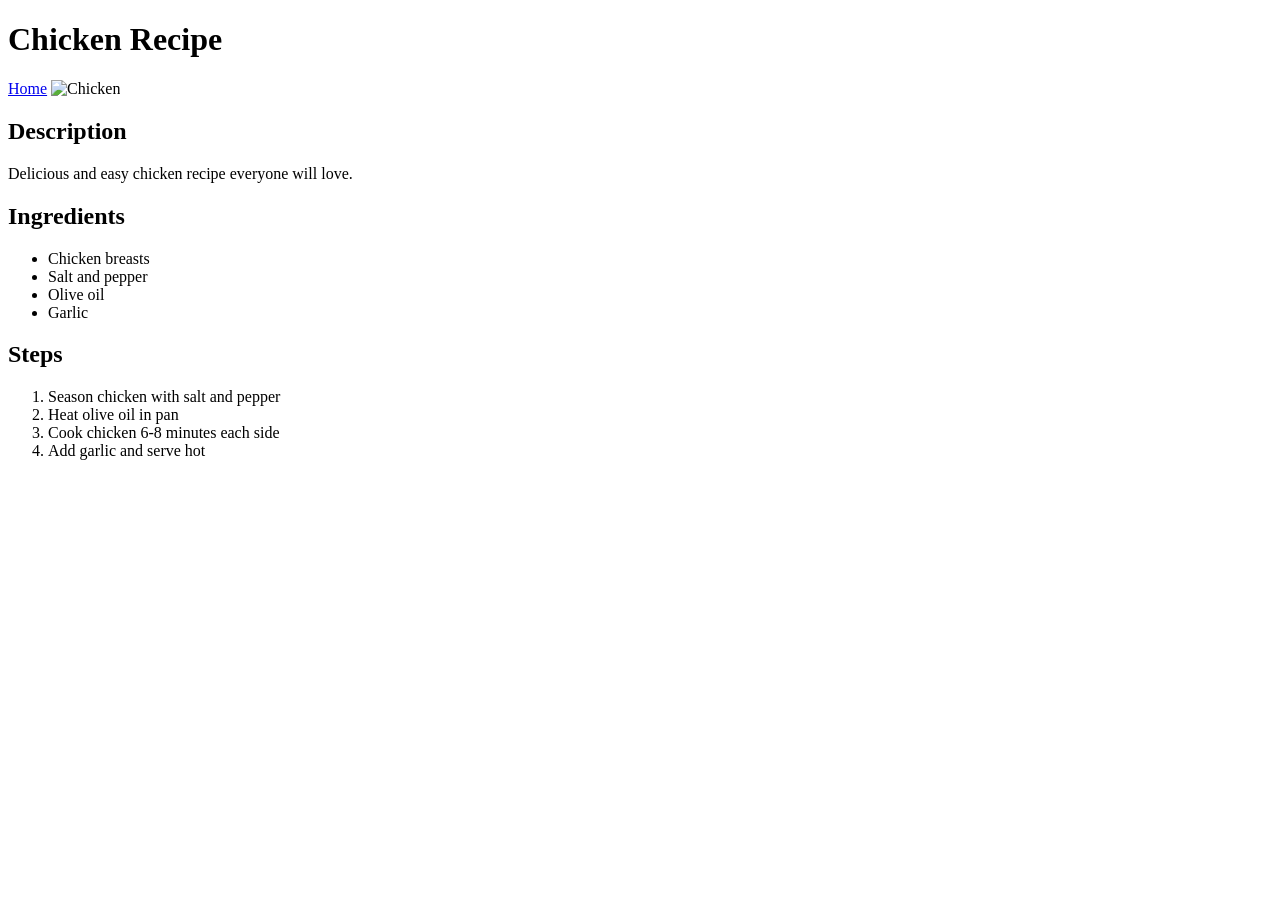
==== recipes/chicken.html @ e51abdd2 "Add chicken recipe HTML file" ====
<!DOCTYPE html>
<html lang="en">
<head>
    <meta charset="UTF-8">
    <title>Chicken Recipe</title>
</head>
<body>
    <h1>Chicken Recipe</h1>
    <a href="../index.html">Home</a>
    <img src="https://via.placeholder.com/400x300?text=Chicken" alt="Chicken">
    <h2>Description</h2>
    <p>Delicious and easy chicken recipe everyone will love.</p>
    <h2>Ingredients</h2>
    <ul>
        <li>Chicken breasts</li>
        <li>Salt and pepper</li>
        <li>Olive oil</li>
        <li>Garlic</li>
    </ul>
    <h2>Steps</h2>
    <ol>
        <li>Season chicken with salt and pepper</li>
        <li>Heat olive oil in pan</li>
        <li>Cook chicken 6-8 minutes each side</li>
        <li>Add garlic and serve hot</li>
    </ol>
</body>
</html>
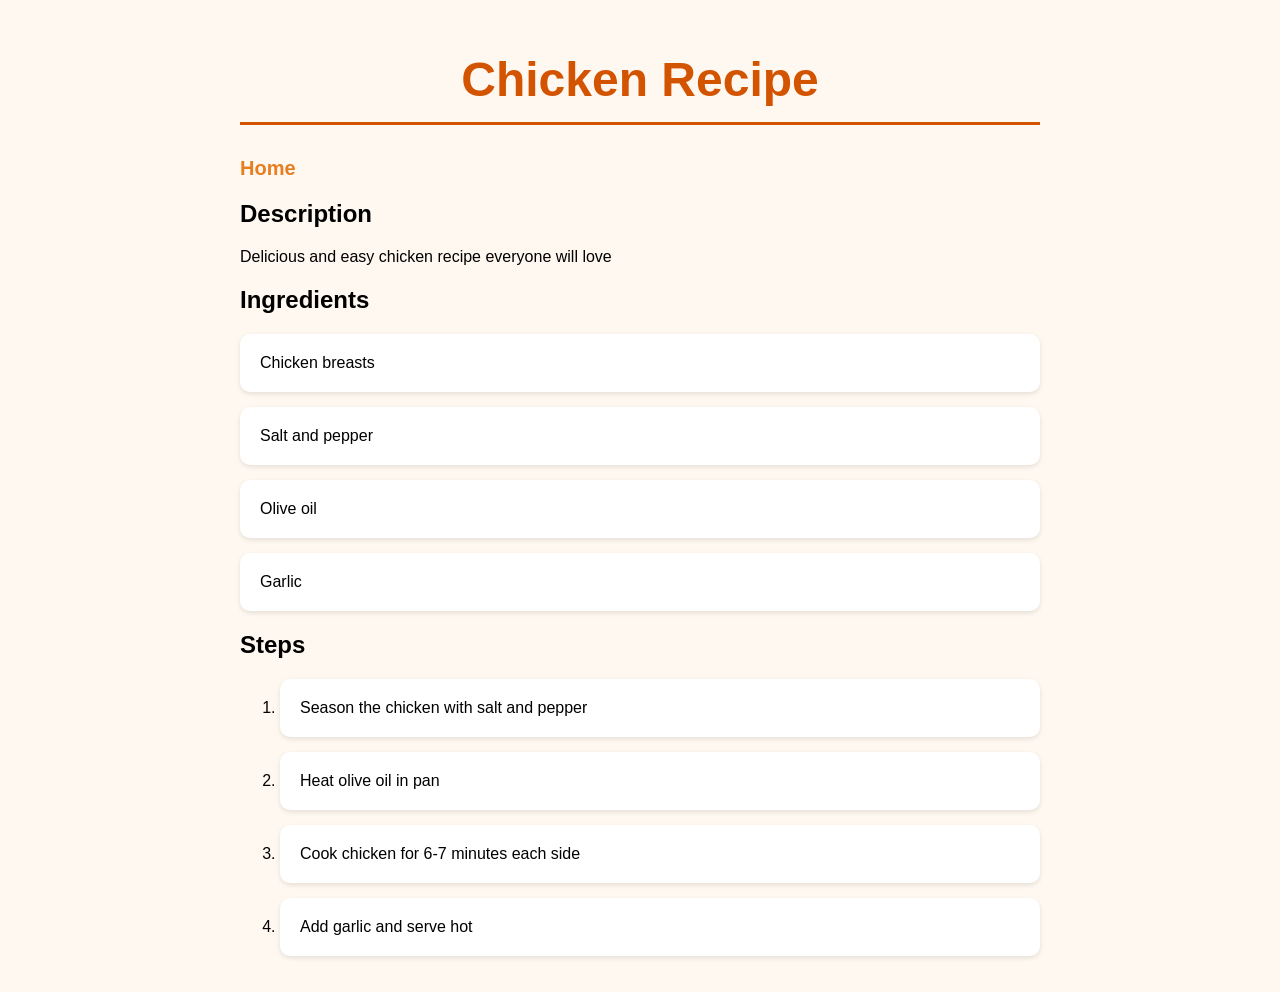
==== commit 92336c77: "Update chicken.html" ====
--- a/recipes/chicken.html
+++ b/recipes/chicken.html
@@ -2,14 +2,17 @@
 <html lang="en">
 <head>
     <meta charset="UTF-8">
+    <meta name="viewport" content="width=device-width, initial-scale=1.0">
     <title>Chicken Recipe</title>
+    <link rel="stylesheet" href="../style.css">
 </head>
 <body>
     <h1>Chicken Recipe</h1>
     <a href="../index.html">Home</a>
-    <img src="https://via.placeholder.com/400x300?text=Chicken" alt="Chicken">
+
     <h2>Description</h2>
-    <p>Delicious and easy chicken recipe everyone will love.</p>
+    <p>Delicious and easy chicken recipe everyone will love</p>
+
     <h2>Ingredients</h2>
     <ul>
         <li>Chicken breasts</li>
@@ -17,11 +20,12 @@
         <li>Olive oil</li>
         <li>Garlic</li>
     </ul>
+
     <h2>Steps</h2>
     <ol>
-        <li>Season chicken with salt and pepper</li>
+        <li>Season the chicken with salt and pepper</li>
         <li>Heat olive oil in pan</li>
-        <li>Cook chicken 6-8 minutes each side</li>
+        <li>Cook chicken for 6-7 minutes each side</li>
         <li>Add garlic and serve hot</li>
     </ol>
 </body>
--- a/style.css
+++ b/style.css
@@ -0,0 +1,7 @@
+* { font-family: Arial, sans-serif; }
+body { background-color: #fff8f0; max-width: 800px; margin: 0 auto; padding: 20px; }
+h1 { color: #d35400; text-align: center; font-size: 48px; border-bottom: 3px solid #d35400; padding-bottom: 15px; }
+ul { list-style: none; padding: 0; }
+li { background: white; margin: 15px 0; padding: 20px; border-radius: 10px; box-shadow: 0 2px 5px rgba(0,0,0,0.1); }
+a { color: #e67e22; text-decoration: none; font-size: 20px; font-weight: bold; }
+a:hover { color: #d35400; text-decoration: underline; }
